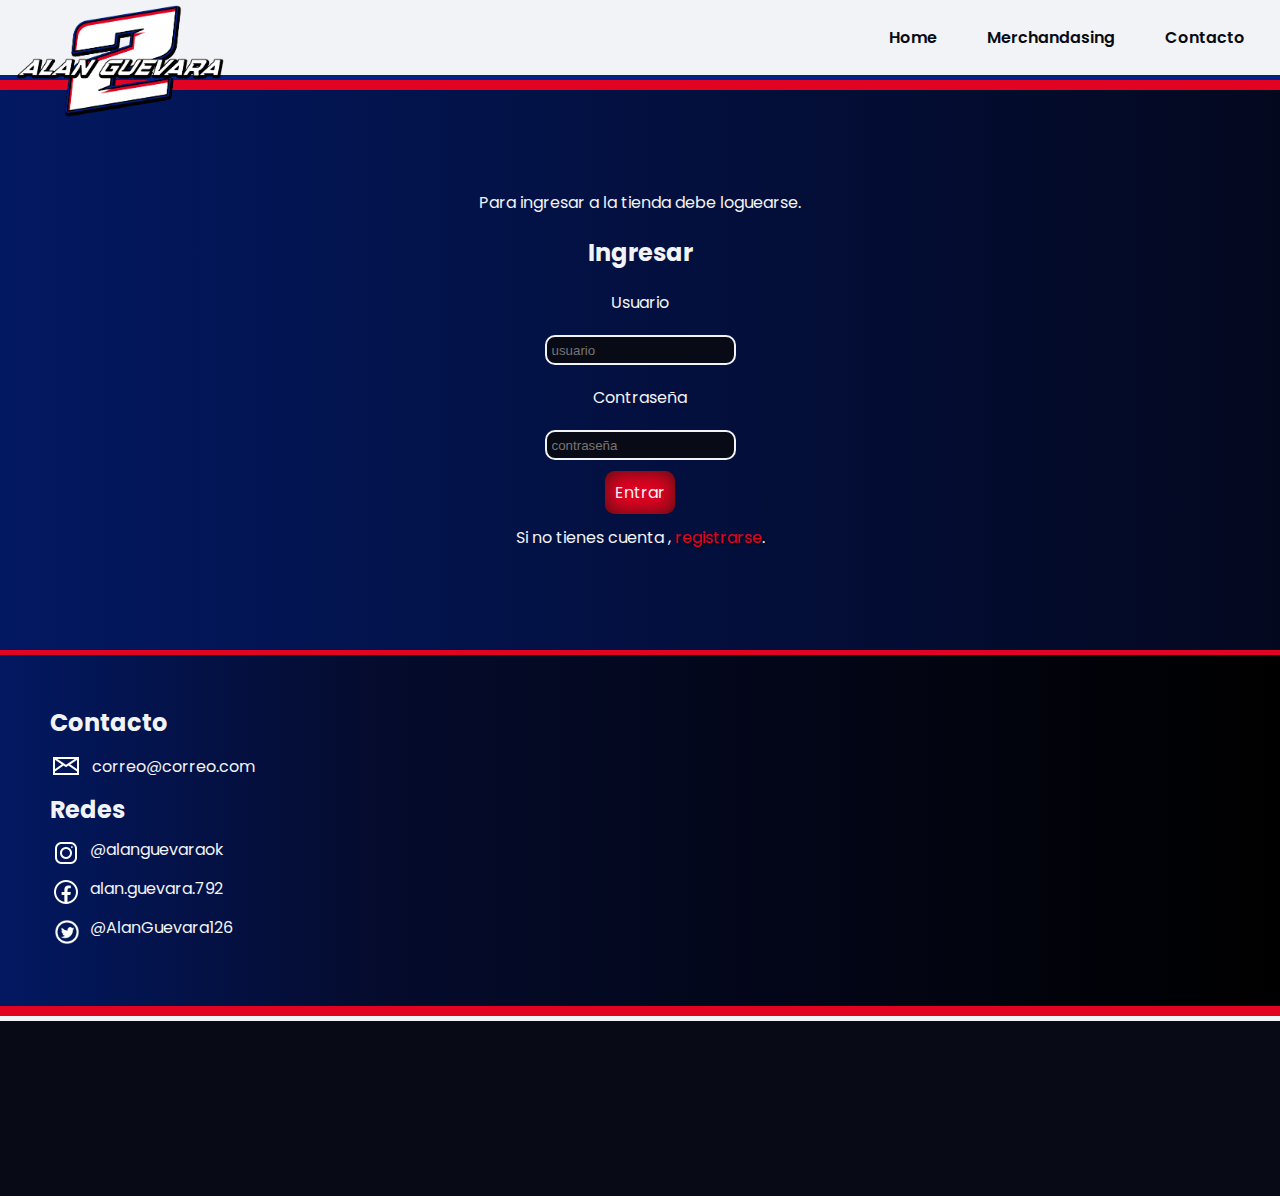
==== login.html @ 2e1341fa "se agrego log in , registro y tienda" ====
<!DOCTYPE html>
<html lang="en">
  <head>
    <meta charset="UTF-8" />
    <meta http-equiv="X-UA-Compatible" content="IE=edge" />
    <meta name="viewport" content="width=device-width, initial-scale=1.0" />
    <link rel="stylesheet" href="styles.css" />
    <link rel="stylesheet" href="mediaqueries.css" />
    <link rel="stylesheet" href="animations.css" />
    <title>Alan Guevara Oficial</title>
  </head>
  <body>
    <header>
      <div class="logo">
        <img src=".//assets/logo alan colores.png" alt="logo-Alan Guevara" />
      </div>
      <nav>
        <label for="menu-toggle">
          <div class="menu-button">
            <img
              src="./assets/burger.png"
              alt="menu-hamburguesa"
              class="header__burguer--logo"
              width="32px"
            />
          </div>
        </label>
        <input type="checkbox" id="menu-toggle" class="menu-toggle" />
        <ul class="toggle">
          <li><a href="index.html">Home</a></li>
          <li><a href="login.html">Merchandasing</a></li>
          <li><a href="#contacto">Contacto</a></li>
        </ul>
        <ul class="menu">
          <li><a href="index.html">Home</a></li>
          <li><a href="login.html">Merchandasing</a></li>
          <li><a href="#contacto">Contacto</a></li>
        </ul>
      </nav>
    </header>
    <main>
      <section class="login">
        <p>Para ingresar a la tienda debe loguearse.</p>
        <h2>Ingresar</h2>
        <form action="" class="form">
            <label for="user">Usuario</label>
            <input type="text" name="user" id="user" placeholder="usuario" class="caja-input">
            <label for="pass">Contraseña</label>
            <input type="password" name="pass" id="pass" placeholder="contraseña" class="caja-input">
            <a href="merch.html"><span class="button">Entrar</span></a>
        </form>
        <p>Si no tienes cuenta , <a href="registro.html" class="link-registrarse">registrarse</a>.</p>
      </section>
      <section class="contacto" id="contacto">
        <h2>Contacto</h2>
        <div class="contacto__correo">
          <img src="./assets/mail.png" width="32px" alt="mail" />
          <p>correo@correo.com</p>
        </div>
        <h2>Redes</h2>
        <div class="contacto__redes">
          <a href="https://www.instagram.com/alanguevaraok/" target="_blank"
            ><img src="./assets/instagram.png" width="32px" alt="instagram"
          /></a>
          <p>@alanguevaraok</p>
          <a href="https://www.facebook.com/alan.guevara.792" target="_blank"
            ><img src="./assets/facebook.png" width="32px" alt="facebook"
          /></a>
          <p>alan.guevara.792</p>
          <a href="https://twitter.com/AlanGuevara126" target="_blank"
            ><img src="./assets/twitter.png" width="34px" alt="twitter"
          /></a>
          <p>@AlanGuevara126</p>
        </div>
      </section>
    </main>
    <footer></footer>
  </body>
</html>
---- styles.css ----
@import url('https://fonts.googleapis.com/css2?family=Montserrat:ital,wght@0,100;0,200;0,300;0,400;0,500;0,600;0,700;0,800;0,900;1,100;1,200;1,300;1,400;1,500;1,600;1,700;1,800;1,900&family=Poppins:ital,wght@0,100;0,200;0,300;0,400;0,500;0,600;0,700;0,800;0,900;1,100;1,200;1,300;1,400;1,500;1,600;1,700;1,800;1,900&display=swap');

/* font-family: 'Montserrat', sans-serif;
font-family: 'Poppins', sans-serif; */

:root{
    --blue   : #012188;
    --blue-op: #012088ab;
    --red    : #E20222;
    --white  : #F2F3F7;
    --black  : #080B16;
}

*{
    margin: 0;
    padding: 0;
    box-sizing: border-box;
    
}


header{
    width: 100%;
    background: var(--white);
    height:80px;
    display: flex;
    align-items: flex-start;
    justify-content: space-between;
    flex-wrap: wrap;
    padding: 5px 15px;
    border-bottom: 5px  solid var(--blue);
    position: fixed;
    top: 0;
    z-index: 2;
}

.logo img{
    width: 210px;
}

.menu-toggle{
    display:none;
}

.toggle{
    display: none;
    text-align: center;
    width: 200px;
}
.toggle li{
    display: block;
    list-style: none;
    font-size: 1em;
    font-weight: 600;
    font-family: 'Popins', sans-serif;
}
.toggle li a{
    text-decoration: none;
    color: white;
}
.menu-toggle:checked + .toggle{
    display: block;
    position: absolute;
    right: -10px;
    top:80px;
}
.menu{
    font-family: 'Poppins', sans-serif;
    font-weight: 600;
    list-style: none;
    display: flex;
    gap: 50px;
    padding: 20px 20px;
    border-radius: 15px;
}
.menu li a{
    text-decoration: none;
    color: var(--black);
}

.menu li a:hover{
    color: var(--blue);

}

.menu-button{
    display: none;
    /* display: flex;
    flex-direction: column;   <----  para el responsive*/
    margin: 0 auto;
    width: 40px;
    height: 36px;
}

main{
    margin-top: 80px;
    border-top: 10px  solid var(--red);
    border-bottom: 10px  solid var(--red);
}
.hero{
    background: url("./assets/alan-trofeo.jpg");
    background-repeat: no-repeat;
    background-position: right;
    box-shadow: 470px 100px 500px black inset;
    height: 100%;
    border-bottom: 5px solid var(--white);
}
.bienvenidos{
    display: flex;
    flex-direction: column;
    justify-content: center;
    height: 600px;
    width: 40%;
    min-width: 300px;
    padding: 0px 0px 20px 50px;
    color: var(--white);
    font-family: 'Poppins', sans-serif;
}
.bienvenidos h1{
    font-size:3em;
}
.bienvenidos h2{
    font-size: 2em;
}

.trayectoria{
    border-top: 10px solid var(--red);
    padding: 50px;
    display: flex;
    flex-direction: column;
    gap: 30px;
    justify-content: space-between;
    background-color: #012188;
    background-image: linear-gradient(90deg, #021861 0%, #04081f 100%);
    color: var(--white);
    font-family: 'Poppins', sans-serif;
}
.container__cards{
    display: flex;
    flex-wrap: wrap;
    gap: 20px;
    justify-content: center;
}
.card{
    max-width: 290px;
    min-width: 200px;
    border-radius: 15px;
    background-color: var(--black);
    padding: 5px;
}
.card img{
    width: 100%;
    border-radius: 15px 15px 0 0;
}
.card__title{
    padding: 5px;
}
.card__info{
    font-size: 14px;
    padding: 5px;
}

.about-me{
    background: var(--black);
    color: var(--white);
    display: flex;
    flex-wrap: wrap;
    padding: 50px;
    padding-top: 100px;
    justify-content: center;
}
.about-me__info{
    display: flex;
    flex-direction:column ;
    gap: 10px;
    font-family: 'Poppins', sans-serif;
    width: 50%; 
}
.about-me__info h2{
    font-size: 2.5em;
}
.about-me__info p{
    padding: 10px;
}

.about-me__image{
    display: flex;
    width: 50%;
    background: url(./assets/logo\ alan\ monocromo.png);
    background-position: center;
    background-repeat: no-repeat;
    background-size: contain;
    justify-content: center;
    box-shadow: 100px 300px 500px black inset;

}
.about-me__image img{
    max-height: 600px;
}
.button{
    width: 150px;
    height: 50px;
    background-color: var(--red);
    text-align: center;
    font-size: 16px;
    padding: 10px;
    color: var(--white);
    text-decoration: none;
    border-radius: 10px;
    box-shadow: 0px 0px 20px  rgb(71, 16, 16) inset;
    align-self: center;
}

.sponsors{
    display: flex;
    flex-direction: column;
    background: var(--black);
    color: var(--white);
    gap: 30px;
    font-family: 'Poppins', sans-serif;
    padding: 50px 100px;
    border-top: 3px solid rgb(27, 27, 27);
}
.sponsors__images{
    display: flex;
    gap: 50px;
    flex-wrap: wrap;
    justify-content: space-around;
}

.contacto{
    display: flex;
    flex-direction: column;
    gap: 10px;
    padding: 50px;
    color: var(--white);
    font-family: 'Poppins', sans-serif;
    background-color: #012188;
    background-image: linear-gradient(90deg, #021861 0%, #050b2c 30%, #000000 100%);
}

.contacto__correo{
    display: flex;
    gap: 10px;
    align-items: center;
}
.contacto__redes{
    display: grid;
    grid-template-columns: repeat(2 , 40px);
    align-content: center;
    
}

/* ---------inicio tienda--------- */

.tienda{
    display: grid;
    grid-template-columns: repeat(2 , 500px);
    grid-template-rows: auto;
    padding: 100px;
    gap:50px;
    background: var(--black);
}
.product__card{
    display: flex;
   
}

.product__card img{
    width: 300px;
    height: min-content;
}

/* ---------fin tienda--------- */

/* -------inicio log in-------- */

.login, .registro{
    display: flex;
    flex-direction: column;
    background-color: #012188;
    background-image: linear-gradient(90deg, #021861 0%, #04081f 100%);
    font-family: 'Poppins';
    color: var(--white);
    justify-content: center;
    align-items: center;
    gap: 20px;
    padding: 100px;
    border-bottom:5px solid var(--red);
}
.link-registrarse{
    text-decoration: none;
    color: var(--red);
    text-shadow: 2px 2px 1px var(--black);
}


.form{
    display: flex;
    flex-direction: column;
    gap: 20px;
    align-items: center;
}

.caja-input{
    height: 30px;
    background: var(--black);
    border: 2px solid var(--white);
    border-radius: 10px;
    padding: 5px;
}

.form a{
    text-decoration: none;
}

/* -------- fin log in -------- */

footer{
    border-top: 5px  solid var(--white);
    background: var(--black);
    height: 20vh;
}
---- mediaqueries.css ----
@media screen and (max-width:1024px) {
    .menu{
        gap: 20px;
    }
}



@media screen and (max-width:860px) {
    nav{
        flex-direction: column;
        padding-top: 20px;
        width: 70px;
    }
    .menu{
        display: none;
    }
    .menu-button{
        display: flex;
        flex-direction: column;
    }
    .toggle{
        margin: 10px ;
        background: var(--blue-op);
    }
    .toggle li{
        padding: 10px;
        
    }
    .toggle li a{
        color: var(--white);
    }
    .about-me{
        flex-direction: column;
        align-items: center;
        text-align: center;
        gap: 80px;
        padding: 15px;
    }
    .about-me__info{
        width: 100%;
    }
}

@media screen and (max-width:480px){
    header{
        flex-direction: column;
        align-items: center;
        justify-content: flex-start;
    }
    .logo img{
        width: 150px;
    }
    .toggle{
        width:100vw;
    }
    .bienvenidos{
        width: 80%;
    }
    .trayectoria{
        padding: 20px;
    }
    
}
---- animations.css ----
.bienvenidos h2 {
    -webkit-animation-name: fadeInLeft;
    animation-name: fadeInLeft;
    -webkit-animation-duration: 1s;
    animation-duration: 1s;
    -webkit-animation-fill-mode: both;
    animation-fill-mode: both;
    
    }
    @-webkit-keyframes fadeInLeft {
    0% {
    opacity: 0;
    -webkit-transform: translate3d(-100%, 0, 0);
    transform: translate3d(-100%, 0, 0);
    }
    100% {
    opacity: 1;
    -webkit-transform: none;
    transform: none;
    }
    }
    @keyframes fadeInLeft {
    0% {
    opacity: 0;
    -webkit-transform: translate3d(-100%, 0, 0);
    transform: translate3d(-100%, 0, 0);
    }
    100% {
    opacity: 1;
    -webkit-transform: none;
    transform: none;
    }
    } 

.bienvenidos h1 {
    -webkit-animation-name: fadeInRight;
    animation-name: fadeInRight;
    -webkit-animation-duration: 1s;
    animation-duration: 1s;
    -webkit-animation-fill-mode: both;
    animation-fill-mode: both;
    -webkit-animation-delay: 1s;
    animation-delay: 1s;
    }
    @-webkit-keyframes fadeInRight {
    0% {
    opacity: 0;
    -webkit-transform: translate3d(100%, 0, 0);
    transform: translate3d(100%, 0, 0);
    }
    100% {
    opacity: 1;
    -webkit-transform: none;
    transform: none;
    }
    }
    @keyframes fadeInRight {
    0% {
    opacity: 0;
    -webkit-transform: translate3d(100%, 0, 0);
    transform: translate3d(100%, 0, 0);
    }
    100% {
    opacity: 1;
    -webkit-transform: none;
    transform: none;
    }
    }
.bienvenidos p {
    -webkit-animation-delay: 2s;
    animation-delay: 2s;
    -webkit-animation-name: fadeInUp;
    animation-name: fadeInUp;
    -webkit-animation-duration: 1s;
    animation-duration: 1s;
    -webkit-animation-fill-mode: both;
    animation-fill-mode: both;
    }
    @-webkit-keyframes fadeInUp {
    0% {
    opacity: 0;
    -webkit-transform: translate3d(0, 100%, 0);
    transform: translate3d(0, 100%, 0);
    }
    100% {
    opacity: 1;
    -webkit-transform: none;
    transform: none;
    }
}
    @keyframes fadeInUp {
    0% {
    opacity: 0;
    -webkit-transform: translate3d(0, 100%, 0);
    transform: translate3d(0, 100%, 0);
    }
    100% {
    opacity: 1;
    -webkit-transform: none;
    transform: none;
     }
}

.about-me__image img{
    -webkit-animation-name: fadeIn;
    animation-name: fadeIn;
    -webkit-animation-duration: 2s;
    animation-duration: 2s;
    -webkit-animation-fill-mode: both;
    animation-fill-mode: both;
    -webkit-animation-delay: 2s;
    animation-delay: 2s;
    }
    @-webkit-keyframes fadeIn {
    0% {opacity: 0;}
    100% {opacity: 1;}
    }
    @keyframes fadeIn {
    0% {opacity: 0;}
    100% {opacity: 1;}
    } 
    .about-me__image{
        -webkit-animation-name: fadeIn;
        animation-name: fadeIn;
        -webkit-animation-duration: 2s;
        animation-duration: 2s;
        -webkit-animation-fill-mode: both;
        animation-fill-mode: both;
        }
        @-webkit-keyframes fadeIn {
        0% {opacity: 0;}
        100% {opacity: 1;}
        }
        @keyframes fadeIn {
        0% {opacity: 0;}
        100% {opacity: 1;}
        }
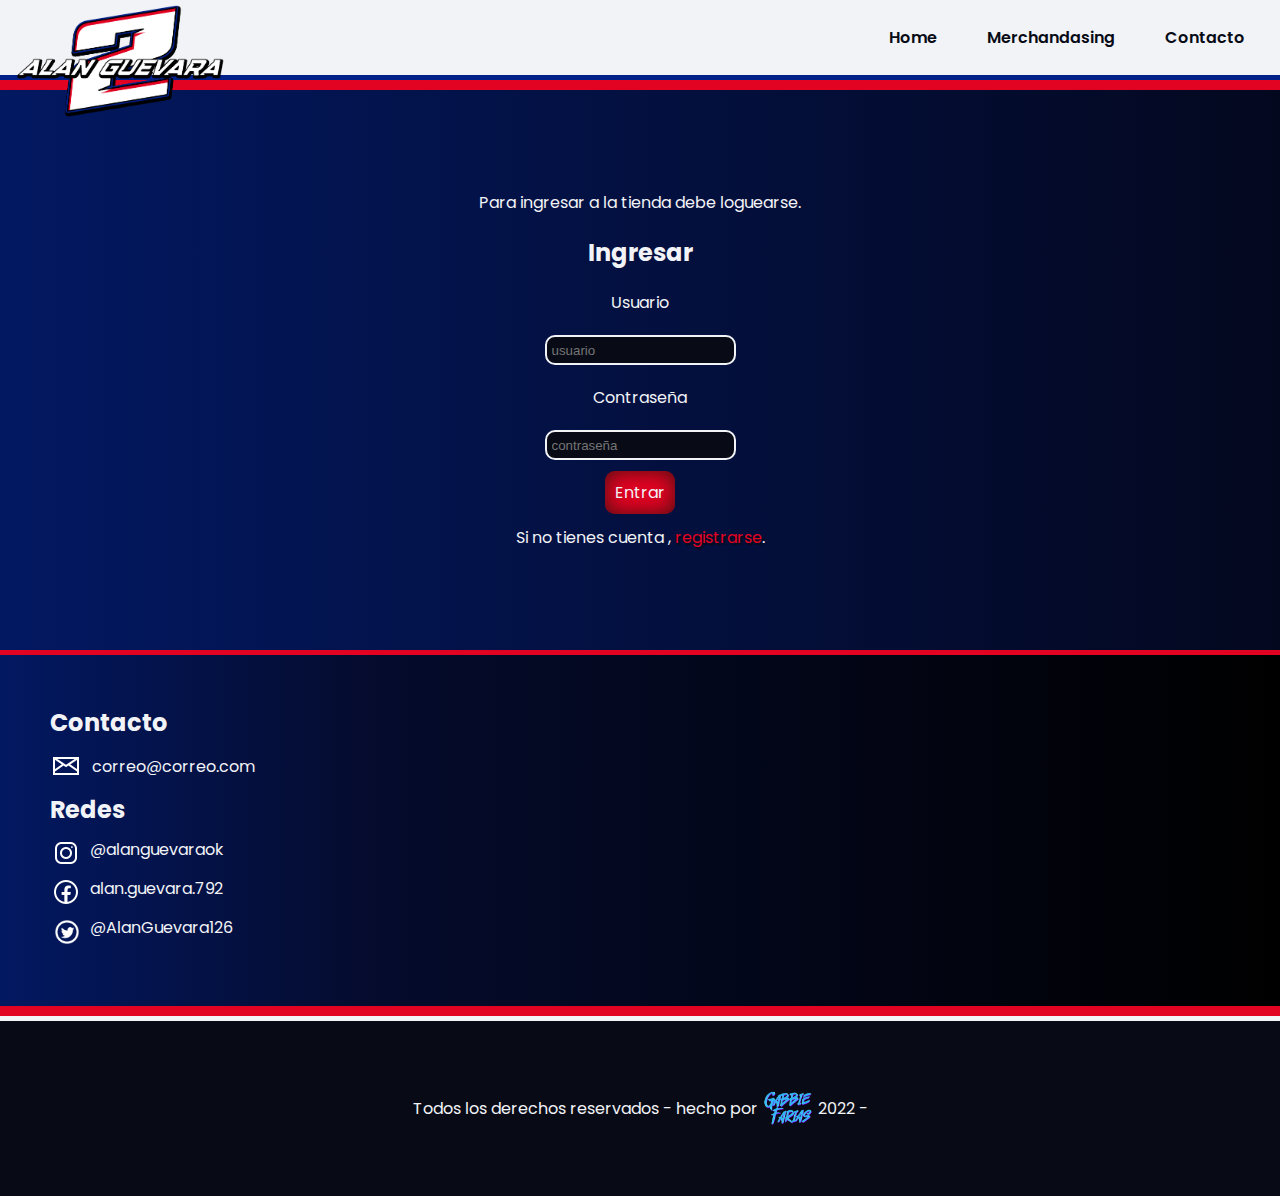
==== commit 3583062a: "se fue acomodando las mediaqueries y se agregaron productos a la tienda" ====
--- a/login.html
+++ b/login.html
@@ -43,13 +43,28 @@
         <p>Para ingresar a la tienda debe loguearse.</p>
         <h2>Ingresar</h2>
         <form action="" class="form">
-            <label for="user">Usuario</label>
-            <input type="text" name="user" id="user" placeholder="usuario" class="caja-input">
-            <label for="pass">Contraseña</label>
-            <input type="password" name="pass" id="pass" placeholder="contraseña" class="caja-input">
-            <a href="merch.html"><span class="button">Entrar</span></a>
+          <label for="user">Usuario</label>
+          <input
+            type="text"
+            name="user"
+            id="user"
+            placeholder="usuario"
+            class="caja-input"
+          />
+          <label for="pass">Contraseña</label>
+          <input
+            type="password"
+            name="pass"
+            id="pass"
+            placeholder="contraseña"
+            class="caja-input"
+          />
+          <a href="merch.html"><span class="button">Entrar</span></a>
         </form>
-        <p>Si no tienes cuenta , <a href="registro.html" class="link-registrarse">registrarse</a>.</p>
+        <p>
+          Si no tienes cuenta ,
+          <a href="registro.html" class="link-registrarse">registrarse</a>.
+        </p>
       </section>
       <section class="contacto" id="contacto">
         <h2>Contacto</h2>
@@ -74,6 +89,11 @@
         </div>
       </section>
     </main>
-    <footer></footer>
+    <footer>
+      <p>
+        Todos los derechos reservados - hecho por
+        <img src="./assets/gabbie.png" width="50px" alt="" />2022 -
+      </p>
+    </footer>
   </body>
-</html>+</html>
--- a/styles.css
+++ b/styles.css
@@ -259,16 +259,29 @@
     grid-template-rows: auto;
     padding: 100px;
     gap:50px;
-    background: var(--black);
+    background: var(--white);
+    
 }
 .product__card{
     display: flex;
-   
+    font-family: 'Poppins';
+    gap: 20px;
+    justify-content: space-between;
+    padding: 5px;
 }
 
 .product__card img{
-    width: 300px;
-    height: min-content;
+    width: 50%;
+    height: min-content; 
+}
+.product__info{
+    display: flex;
+    flex-direction: column;
+    padding: 30px;
+    font-size: 14px;
+    gap: 10px;
+    justify-content: space-between;
+    align-items: stretch; 
 }
 
 /* ---------fin tienda--------- */
@@ -317,8 +330,19 @@
 /* -------- fin log in -------- */
 
 footer{
+    display: flex;
+    justify-content: center;
+    align-items: center;
     border-top: 5px  solid var(--white);
     background: var(--black);
     height: 20vh;
-}
-
+    color: var(--white);
+    font-family: 'Poppins';
+}
+
+footer p{
+    display: flex;
+    align-items: center;
+    gap: 5px;
+}
+
--- a/mediaqueries.css
+++ b/mediaqueries.css
@@ -40,6 +40,18 @@
     .about-me__info{
         width: 100%;
     }
+    .tienda{
+        grid-template-columns: 0.7fr;
+        padding: 10px;
+        justify-content: center;
+    }
+    .product__card{
+        flex-direction: column;
+    }
+    .product__card img{
+        width: 100%;
+    }
+
 }
 
 @media screen and (max-width:480px){
@@ -60,5 +72,21 @@
     .trayectoria{
         padding: 20px;
     }
+    footer{
+        font-size: 12px;
+        padding: 0px;             
+    }
+    .contacto{
+        padding: 50px 10px;
+    }
+    
+    footer p{
+        display: flex;
+        align-items: center;
+        gap: 5px;
+    }
+    footer p img{
+        width: 30px;
+    }
     
 }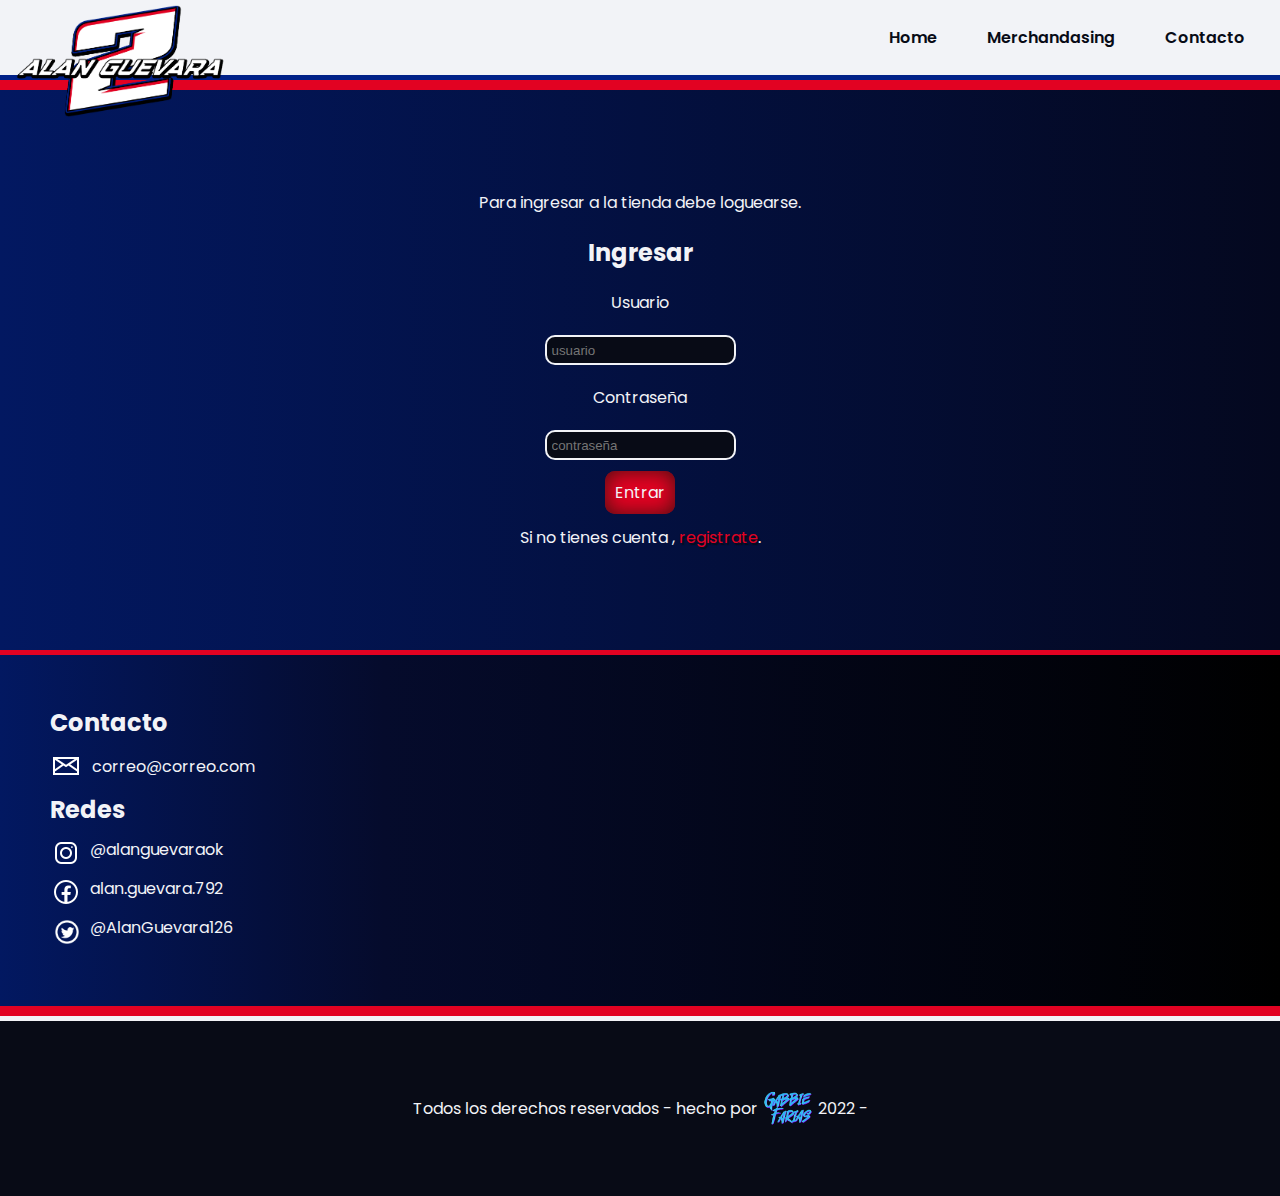
==== commit b9ee10c4: "fix secciones login , registro y footer" ====
--- a/login.html
+++ b/login.html
@@ -63,7 +63,7 @@
         </form>
         <p>
           Si no tienes cuenta ,
-          <a href="registro.html" class="link-registrarse">registrarse</a>.
+          <a href="registro.html" class="link-registrarse">registrate</a>.
         </p>
       </section>
       <section class="contacto" id="contacto">
--- a/mediaqueries.css
+++ b/mediaqueries.css
@@ -40,10 +40,14 @@
     .about-me__info{
         width: 100%;
     }
+    .login , .registro{
+        text-align: center;
+    }
     .tienda{
         grid-template-columns: 0.7fr;
         padding: 10px;
         justify-content: center;
+        
     }
     .product__card{
         flex-direction: column;
@@ -72,14 +76,17 @@
     .trayectoria{
         padding: 20px;
     }
-    footer{
+    .sponsors{
+        text-align: center;
+    }
+   
+    .contacto{
+        padding: 50px 0px 50px 120px;
+    }
+     footer{
         font-size: 12px;
         padding: 0px;             
     }
-    .contacto{
-        padding: 50px 10px;
-    }
-    
     footer p{
         display: flex;
         align-items: center;
